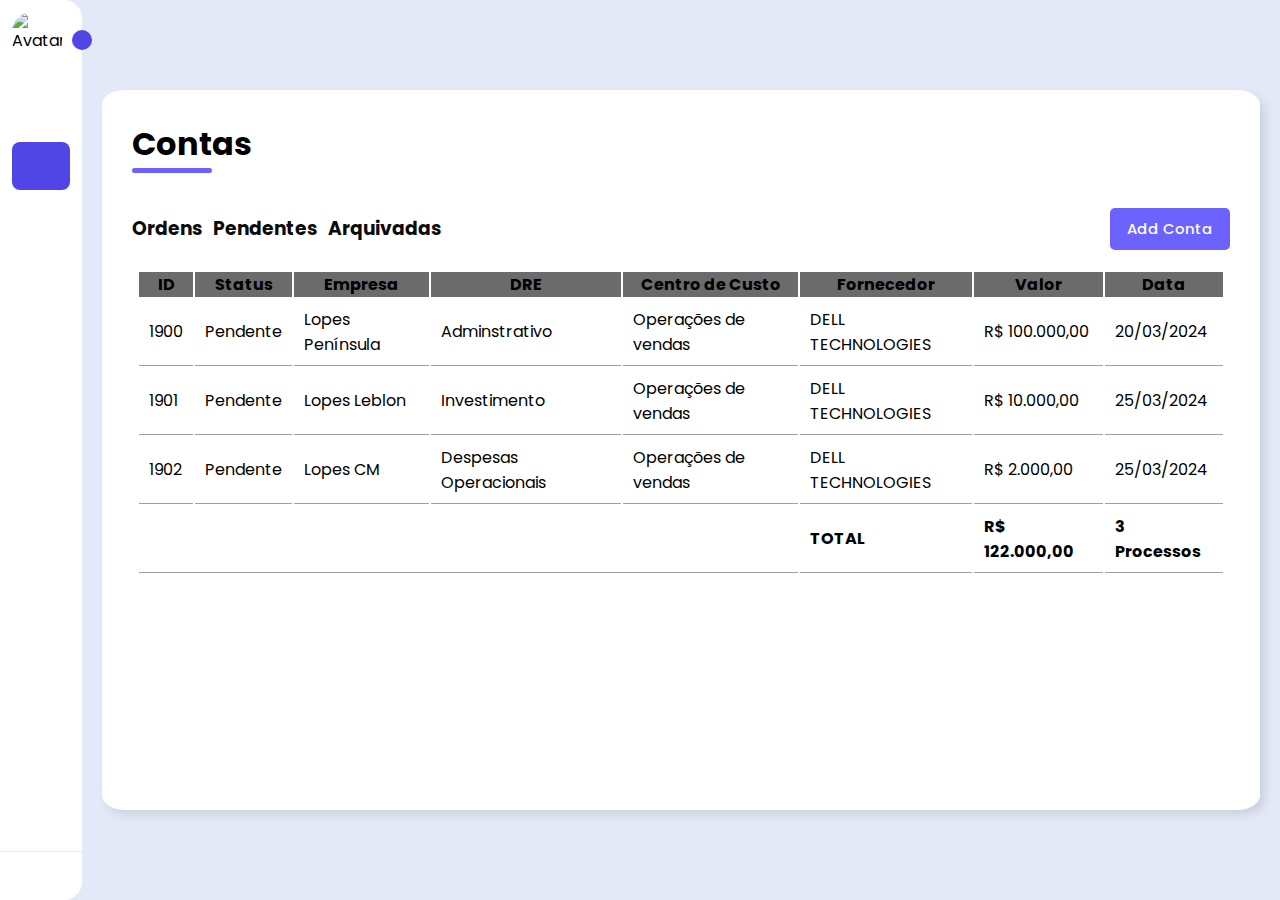
==== account-to-pay.html @ 75a50bf8 "adicionar página de contas a pagar" ====
<!DOCTYPE html>
<html lang="pt-br">
<head>
    <meta charset="UTF-8">
    <meta name="viewport" content="width=device-width, initial-scale=1.0">
    <link rel="icon" type="image/svg" href="https://extranet.lopesrio.com.br/assets/img/logo.svg" />
    <link rel="preconnect" href="https://fonts.googleapis.com">
    <link rel="preconnect" href="https://fonts.gstatic.com" crossorigin>
    <link href="https://fonts.googleapis.com/css2?family=Poppins:ital,wght@0,100;0,200;0,300;0,400;0,500;0,600;0,700;0,800;0,900;1,100;1,200;1,300;1,400;1,500;1,600;1,700;1,800;1,900&display=swap" rel="stylesheet">
    <link rel="stylesheet" href="https://cdnjs.cloudflare.com/ajax/libs/font-awesome/6.5.2/css/all.min.css" integrity="sha512-SnH5WK+bZxgPHs44uWIX+LLJAJ9/2PkPKZ5QiAj6Ta86w+fsb2TkcmfRyVX3pBnMFcV7oQPJkl9QevSCWr3W6A==" crossorigin="anonymous" referrerpolicy="no-referrer" />
    <link rel="stylesheet" href="./src/css/style.css">
    <title>Lopes Labs</title>
</head>
<body>
    <nav id="sidebar">
        <div id="sidebar_content">
            <div id="user">
                <img src="https://extranet.lopesrio.com.br/assets/img/logo.svg" id="user_avatar" alt="Avatar">
                <p id="user_infos">
                    <span class="item-descrition">
                        Lopes
                    </span>
                    <span class="item-descrition">
                        Financeiro
                    </span>
                </p>
            </div>
            
            <ul id="side_items">
                <li class="side-item">
                    <a href="#">
                        <i class="fa-solid fa-chart-line"></i>
                        <span class="item-descrition">
                            Dashboard
                        </span>
                    </a>
                </li>
    
                <li class="side-item active">
                    <a href="index.html">
                        <i class="fa-regular fa-credit-card"></i>
                        <span class="item-descrition">
                            Contas a Pagar
                        </span>
                    </a>
                </li>
    
                <li class="side-item">
                    <a href="#">
                        <i class="fa-solid fa-bars-staggered"></i>
                        <span class="item-descrition">
                            Fluxo
                        </span>
                    </a>
                </li>
    
                <li class="side-item">
                    <a href="#">
                        <i class="fa-solid fa-box"></i>
                        <span class="item-descrition">
                            Cadastro
                        </span>
                    </a>
                </li>
    
                <li class="side-item">
                    <a href="#">
                        <i class="fa-solid fa-gear"></i>
                        <span class="item-descrition">
                            Configurações
                        </span>
                    </a>
                </li>
            </ul>
    
            <button id="open_btn">
                <i id="open_btn_icon" class="fa-solid fa-chevron-right"></i>
            </button>
        </div>

        <div id="logout">
            <button id="logout_btn">
                <i class="fa-solid fa-right-from-bracket"></i>
                <span class="item-descrition">
                    Logout
                </span>
            </button>
        </div>
    </nav>

    <main>
        <div class="container">
            <div class="form">
                <form action="#">
                    <div class="form-header">
                        <div class="title">
                            <h1>Contas</h1>
                        </div>

                    </div>
                    
                    <div class="form-menu-pay">
                        <div class="form-menu-pay-options">
                            <h3><a href="#">Ordens</a></i></h3>
                            <h3><a href="#">Pendentes</a></h3>
                            <h3><a href="#">Arquivadas</a></h3>
                        </div>

                        <div class="button-add-account">
                            <button><a href="index.html">Add Conta</a></button>
                        </div>
                    </div>
                    
                    <table>
                        <thead>
                            <tr>
                                <th>ID</th>
                                <th>Status</th>
                                <th>Empresa</th>
                                <th>DRE</th>
                                <th>Centro de Custo</th>
                                <th>Fornecedor</th>
                                <th>Valor</th>
                                <th>Data</th>
                            </tr>
                        </thead>
                        <tbody>
                            <tr>
                                <td>1900</td>
                                <td>Pendente</td>
                                <td>Lopes Península</td>
                                <td>Adminstrativo</td>
                                <td>Operações de vendas</td>
                                <td>DELL TECHNOLOGIES</td>
                                <td>R$ 100.000,00</td>
                                <td>20/03/2024</td>
                            </tr>
                            <tr>
                                <td>1901</td>
                                <td>Pendente</td>
                                <td>Lopes Leblon</td>
                                <td>Investimento</td>
                                <td>Operações de vendas</td>
                                <td>DELL TECHNOLOGIES</td>
                                <td>R$ 10.000,00</td>
                                <td>25/03/2024</td>
                            </tr>
                            <tr>
                                <td>1902</td>
                                <td>Pendente</td>
                                <td>Lopes CM</td>
                                <td>Despesas Operacionais</td>
                                <td>Operações de vendas</td>
                                <td>DELL TECHNOLOGIES</td>
                                <td>R$ 2.000,00</td>
                                <td>25/03/2024</td>
                            </tr>
                        </tbody>
                        <tfoot>
                            <tr>
                                <td colspan="5"></td>
                                <td >TOTAL</td>
                                <td>R$  122.000,00</td>
                                <td>3 Processos</td>
                            </tr>
                        </tfoot>
                    </table>
                </form>
        
            </div>
        </div>
    </main>

    <script src="./src/javascript/script.js"></script>
</body>
</html>
---- src/css/style.css ----
* {
    margin: 0;
    padding: 0;
    box-sizing: border-box;
    font-family: 'Poppins', sans-serif;
}

body {
    display: flex;
    min-height: 100vh;
    background-color: #e3e9f7;
}

main {
    padding: 20px;
    display: flex;
    margin: auto;
    width: 100%;
    height: 80%;
    background: none;
    justify-content: center
}

#sidebar {
    display: flex;
    flex-direction: column;
    justify-content: space-between;
    background-color: #ffffff;
    height: 100vh;
    border-radius: 0px 18px 18px 0px;
    position: relative;
    transition: all 0.5s;
    min-width: 82px;
}

#sidebar_content {
    padding: 12px;
}

#user {
    display: flex;
    align-items: center;
    gap: 8px;
    margin-bottom: 24px;
}

#user_avatar {
    width: 50px;
    height: 50px;
    object-fit: contain;
    border-radius: 20px;
}

#user_infos {
    display: flex;
    flex-direction: column;
}

#user_infos span:last-child {
    color: #6b6b6b;
    font-size: 12px;
}

#side_items {
    display: flex;
    flex-direction: column;
    gap: 8px;
    list-style: none;
}

.side-item {
    border-radius: 8px;
    padding: 14px;
    cursor: pointer;
}

.side-item.active {
    background-color: #4f46e5;
}

.side-item:hover:not(.active),
#logout_btn:hover {
    background-color: #e3e9f7;
}

.side-item a {
    text-decoration: none;
    display: flex;
    align-items: center;
    justify-content: center;
    color: #0a0a0a;
}

.side-item.active a {
    color: #e3e9f7;
}

.side-item a i {
    display: flex;
    align-items: center;
    justify-content: center;
    width: 20px;
    height: 20px;
}

#logout {
    border-top: 1px solid #e3e9f7;
    padding: 12px;
}

#logout_btn {
    border: none;
    padding: 12px;
    font-size: 14px;
    display: flex;
    gap: 20px;
    align-items: center;
    border-radius: 8px;
    text-align: start;
    cursor: pointer;
    background-color: transparent;
}

#open_btn {
    position: absolute;
    top: 30px;
    right: -10px;
    background-color: #4f46e5;
    color: #e3e9f7;
    border-radius: 100%;
    width: 20px;
    height: 20px;
    border: none;
    cursor: pointer;
}

#open_btn_icon {
    transition: transform .3s ease;
}

.open-sidebar #open_btn_icon {
    transform: rotate(180deg);
}

.item-descrition {
    width: 0px;
    overflow: hidden;
    white-space: nowrap;
    text-overflow: ellipsis;
    font-size: 14px;
    transition: width .6s;
    height: 0px;
}

#sidebar.open-sidebar {
    min-width: 15%;
}

#sidebar.open-sidebar .item-descrition {
    width: 150px;
    height: auto;
}

#sidebar.open-sidebar .side-item a {
    justify-content: flex-start;
    gap: 14px;
}

.container {
    width: auto;
    height: 80vh;
    padding: 30px;
    display: flex;
    border-radius: 2%;
    background-color: white;
    box-shadow: 5px 5px 10px rgb(0, 0, 0, .100);
    justify-content: center;

    .form-header {
        display: flex;
        flex-direction: row;
        justify-content: space-between;
        align-items: center;
    }

    
    .title h1 {
        font-family: "Poppins";
        font-style: semibold;
        margin-bottom: 40px;
    };
    
    .sub-title h2 {
        margin-bottom: 35px;
        color: #5A6ACF;
    }
    
    .title h1::after {
        content: '';
        display: block;
        width: 5rem;
        height: 0.3rem;
        background-color: #6c63ff;
        margin: 0 auto;
        position: absolute;
        border-radius: 10px;
    }
    
    .form-menu {
        display: flex;
        flex-direction: row;
        border-bottom: 1px solid #6b6b6b;
    }

    .form-menu h3 {
        margin-right: 10px;
        margin-bottom: 10px;
    }

    .form-menu h3:hover {
        border-bottom: 3px solid #6c63ff;
    }

    .form-menu h3 a {
        text-decoration: none;
        color: #0a0a0a;
    }

    .input-box-row {
        display: flex;
        flex-direction: row;
        gap: 25px;
        width: 100%;
        margin-top: 25px;
    
        .input-box-item {
            flex-direction: column;
            width: 250px;
        }
    
        label{
            font-family: "Poppins", sans-serif;
            font-weight: 500;
            font-style: normal; 
            font-size: 15px;
            margin-left: 10px;
        }
    
        a {
            color: black
        }
    
        
        select {
            border-radius: 5px;
            border: none;
            padding: 4px;
            background-color: #F6F6FB;
            color: #1F384C;
            width: 100%;
        }

        .input-text{
            border-radius: 5px;
            border: none;
            padding: 5px;
            background-color: #F6F6FB;
            color: #1F384C;
            width: 100%;
        }

        .input-date {
            border-radius: 5px;
            border: none;
            padding: 5px;
            background-color: #F6F6FB;
            color: #1F384C;
            width: 100%;
        }
    };

    .mt{
        margin-top: 10%;
    }

    .title-input {
        display: flex;
        justify-content: space-between;
    }

    .input-box-item-provider {
        width: 500px;
    }

    .input-box-item-provider-cnpj {
        width: 275px;
    }

    .input-box-item-provider-type {
        width: 800px;
    }

    .types-inputs {
        margin-top: 15px;
    }

    .save-button button {
        width: 100%;
        margin-top: 3rem;
        border: none;
        background-color: #6c63ff;
        padding: 0.62rem;
        border-radius: 5px;
        cursor: pointer;
    }

    .save-button button:hover {
        background-color: #4f46e5;
    }

    .save-button button a {
        text-decoration: none;
        font-size: 0.93rem;
        font-weight: 500;
        color: #fff;
    }

}

dialog {
    margin: auto;
    padding: 15px;
    border: none;
    border-radius: 2%;
    background-color: white;
    box-shadow: 5px 5px 10px rgb(0, 0, 0, .100);
    width: 400px;
    height: 300px;
    justify-content: center;

    .save-button-dialog button {
        width: 100px;
        margin: 10px;
        margin-top: 5rem;
        margin-left: 250px;
        border: none;
        background-color: #6c63ff;
        padding: 0.62rem;
        border-radius: 5px;
        cursor: pointer;
    }

    .save-button-dialog button:hover {
        background-color: #4f46e5;
    }

    .save-button-dialog button a {
        text-decoration: none;
        font-size: 0.93rem;
        font-weight: 500;
        color: #fff;
    }
}

.button-add-account {
    width: 120px;
}

.button-add-account button {
    width: 100%;
    border: none;
    background-color: #6c63ff;
    padding: 0.62rem;
    border-radius: 5px;
    cursor: pointer;
}

.button-add-account button:hover {
    background-color: #4f46e5;
}

.button-add-account button a {
    text-decoration: none;
    font-size: 0.93rem;
    font-weight: 500;
    color: #fff;
}

table {
    margin: 5px;
}

th {
    background-color: #6b6b6b;
}

td {
  border-bottom: 1px solid rgb(160 160 160);
  padding: 8px 10px;
}

tfoot {
    font-weight: bold;
}

.types-group-distribution {
    margin-top: 15px;
    padding: 15px;
    display: flex;
    flex-direction: row;
    justify-content: space-between;
    border-bottom: 1px solid rgb(160 160 160);
}

.title-distribution {
    margin: 10px;
    margin-top: 20px;
}

.types-group-distribution p {
    font-size: x-small;
}

.form-menu-pay {
    display: flex;
    flex-direction: row;
    margin-bottom: 20px;
    align-items: center;
    justify-content: space-between;
}

.form-menu-pay-options{
    display: flex;
    flex-direction: row;
}

.form-menu-pay h3 {
    margin-right: 10px;
}

.form-menu-pay h3 a {
    text-decoration: none;
    color: #0a0a0a;
}

.form-menu-pay h3:hover {
    border-bottom: 3px solid #6c63ff;
}
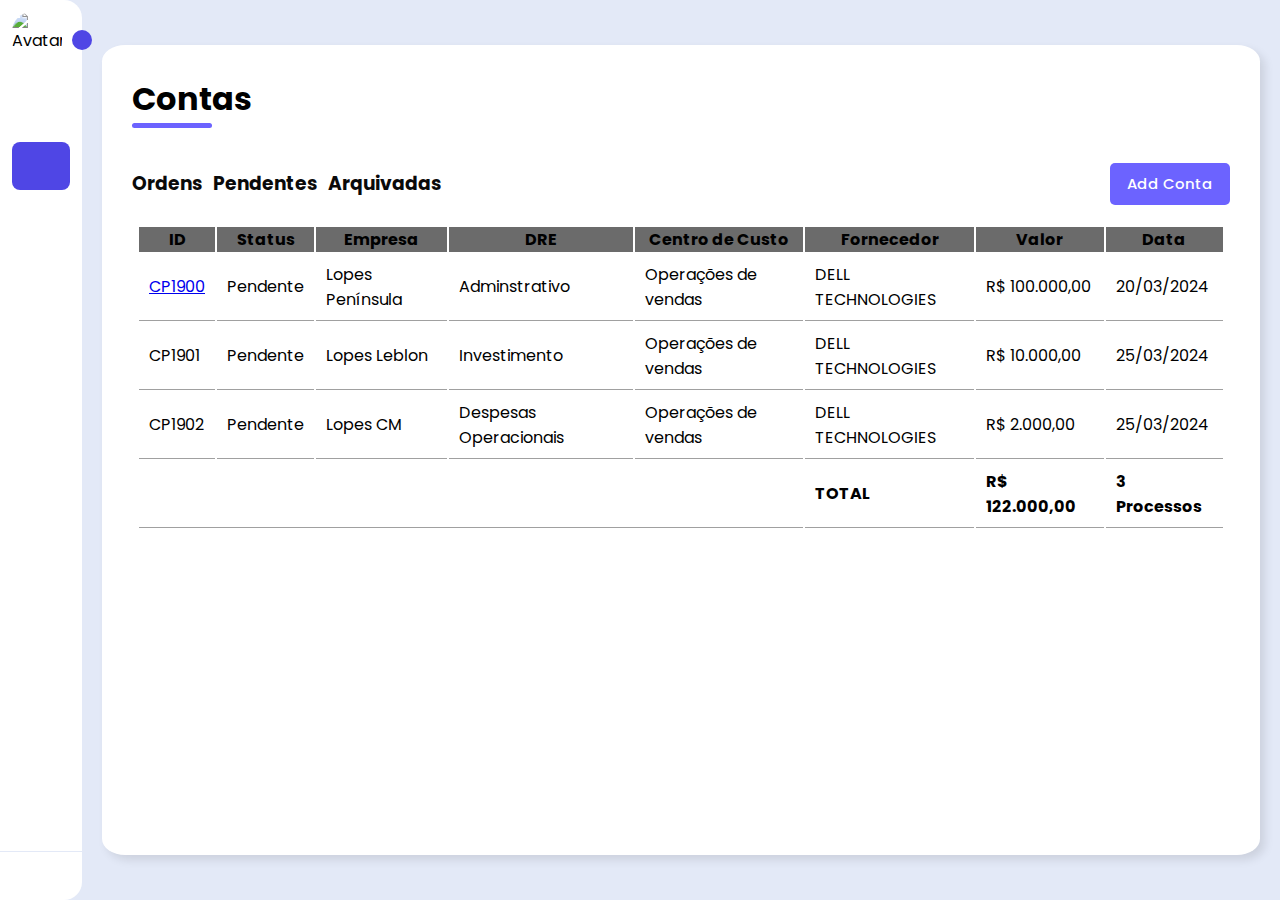
==== commit d046909d: "página de descrição da conta" ====
--- a/account-to-pay.html
+++ b/account-to-pay.html
@@ -101,7 +101,7 @@
                     
                     <div class="form-menu-pay">
                         <div class="form-menu-pay-options">
-                            <h3><a href="#">Ordens</a></i></h3>
+                            <h3><a href="#">Ordens</a></h3>
                             <h3><a href="#">Pendentes</a></h3>
                             <h3><a href="#">Arquivadas</a></h3>
                         </div>
@@ -126,7 +126,7 @@
                         </thead>
                         <tbody>
                             <tr>
-                                <td>1900</td>
+                                <td><a href="account-description.html">CP1900</a></td>
                                 <td>Pendente</td>
                                 <td>Lopes Península</td>
                                 <td>Adminstrativo</td>
@@ -136,7 +136,7 @@
                                 <td>20/03/2024</td>
                             </tr>
                             <tr>
-                                <td>1901</td>
+                                <td>CP1901</td>
                                 <td>Pendente</td>
                                 <td>Lopes Leblon</td>
                                 <td>Investimento</td>
@@ -146,7 +146,7 @@
                                 <td>25/03/2024</td>
                             </tr>
                             <tr>
-                                <td>1902</td>
+                                <td>CP1902</td>
                                 <td>Pendente</td>
                                 <td>Lopes CM</td>
                                 <td>Despesas Operacionais</td>
--- a/src/css/style.css
+++ b/src/css/style.css
@@ -168,7 +168,7 @@
 
 .container {
     width: auto;
-    height: 80vh;
+    height: 90vh;
     padding: 30px;
     display: flex;
     border-radius: 2%;
@@ -236,6 +236,10 @@
         .input-box-item {
             flex-direction: column;
             width: 250px;
+        }
+
+        .input-box-item-description {
+            width: 700px;
         }
     
         label{
@@ -446,3 +450,17 @@
 .form-menu-pay h3:hover {
     border-bottom: 3px solid #6c63ff;
 }
+
+.descriptions-group {
+    display: flex;
+    flex-direction: row;
+    gap: 10px;
+    width: 100%;
+    margin-top: 25px;
+}
+
+.descriptions-group-rows {
+    width: 280px;
+}
+
+/* ==================== Account Description ==================== */